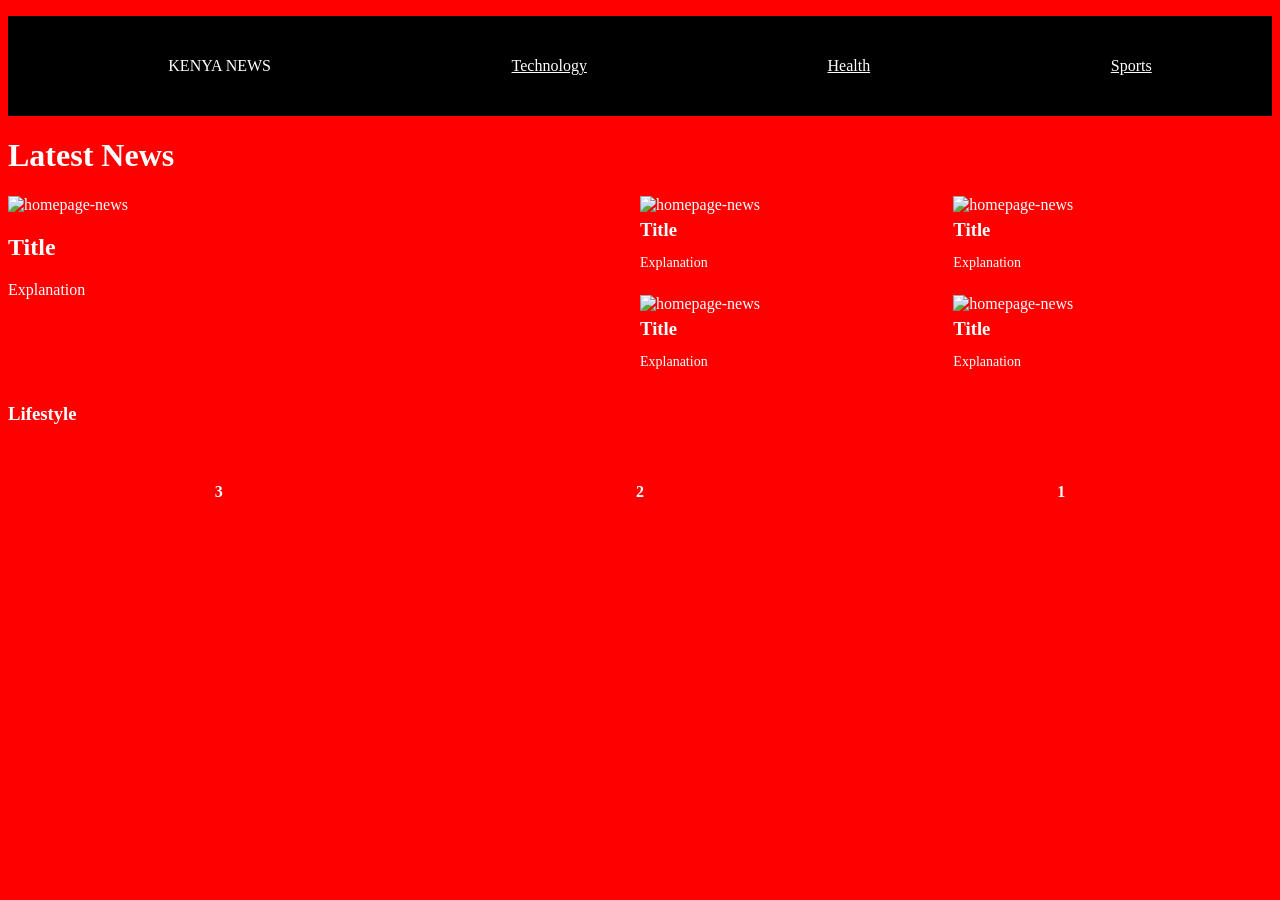
==== index.html @ 8431a71c "fist commit" ====
<!DOCTYPE html>
<html lang="en">
<head>
  <meta charset="UTF-8">
  <meta name="viewport" content="width=device-width, initial-scale=1.0">
  <title>KENYA NEWS </title>
  <link href="styles.css" rel="stylesheet">
</head>
<body>
 
  <nav class="flex">
    <ul>
      <li>KENYA NEWS</li> 
      <a href="technology.html"><li class="tech">Technology</li></a>
      <a href="health.html"><li class="health">Health</li></a>
      <a href='sports.html'><li class="sports">Sports</li></a>
    </ul>
    
  </nav>
  <div></div>
  
  <h1>Latest News</h1>
  <div class="latest">

    <div class="main-news">
      <img src="" alt="homepage-news">
      <h2>Title</h2>
      <p>Explanation</p>
    </div>

    <div class="sideNews">

      <div class="card">
        <img src="" alt="homepage-news">
        <h3>Title</h3>
        <p>Explanation</p>
      </div>
      <div class="card">
        <img src="" alt="homepage-news">
        <h3>Title</h3>
        <p>Explanation</p>
      </div>
      <div class="card">
        <img src="" alt="homepage-news">
        <h3>Title</h3>
        <p>Explanation</p>
      </div>
      <div class="card">
        <img src="" alt="homepage-news">
        <h3>Title</h3>
        <p>Explanation</p>
      </div>
    </div>

  </div>
  <h3>Lifestyle</h3>
  <div class="lifestyle">
    
    <div class="lifestyle-cards">
      <img src="" alt>
      <h4>3</h4>
    </div>

    <div class="lifestyle-cards">
      <img src="" alt>
      <h4>2</h4>
    </div>

    <div class="lifestyle-cards">
      <img src="" alt>
      <h4>1</h4>
    </div>

  </div>
  <script src="main.js"></script>
</body>
</html>
---- styles.css ----
body {
  color: black;
  background-color: red;
  color: white;
}

.main-news img{
  width: 95%;
}

nav > ul {
  display: flex;
  justify-content: space-around;
  height: 100px;
  align-items: center;
  background-color: black;
  color: white;
}
li {
  list-style-type: none;
}
.latest {
  display: flex;
 justify-content: space-around;
}
.sideNews{
  display: flex;
  flex-wrap: wrap;
  gap: 10px;
}
.card {
  width: 48%;
  
}
.card img{
  width: 100%;
}
.card h3{
  margin: 5px 0;
}
.card p{
  font-size: 14px;
}
.main-news{
  flex: 1;
}
.sideNews{
  flex: 1;
}
a {
  color: white
}
.lifestyle{
  display: flex;
  justify-content: space-around;
 
}
.lifestyle-cards {
  width: 30;
  gap: 10px;
  
}
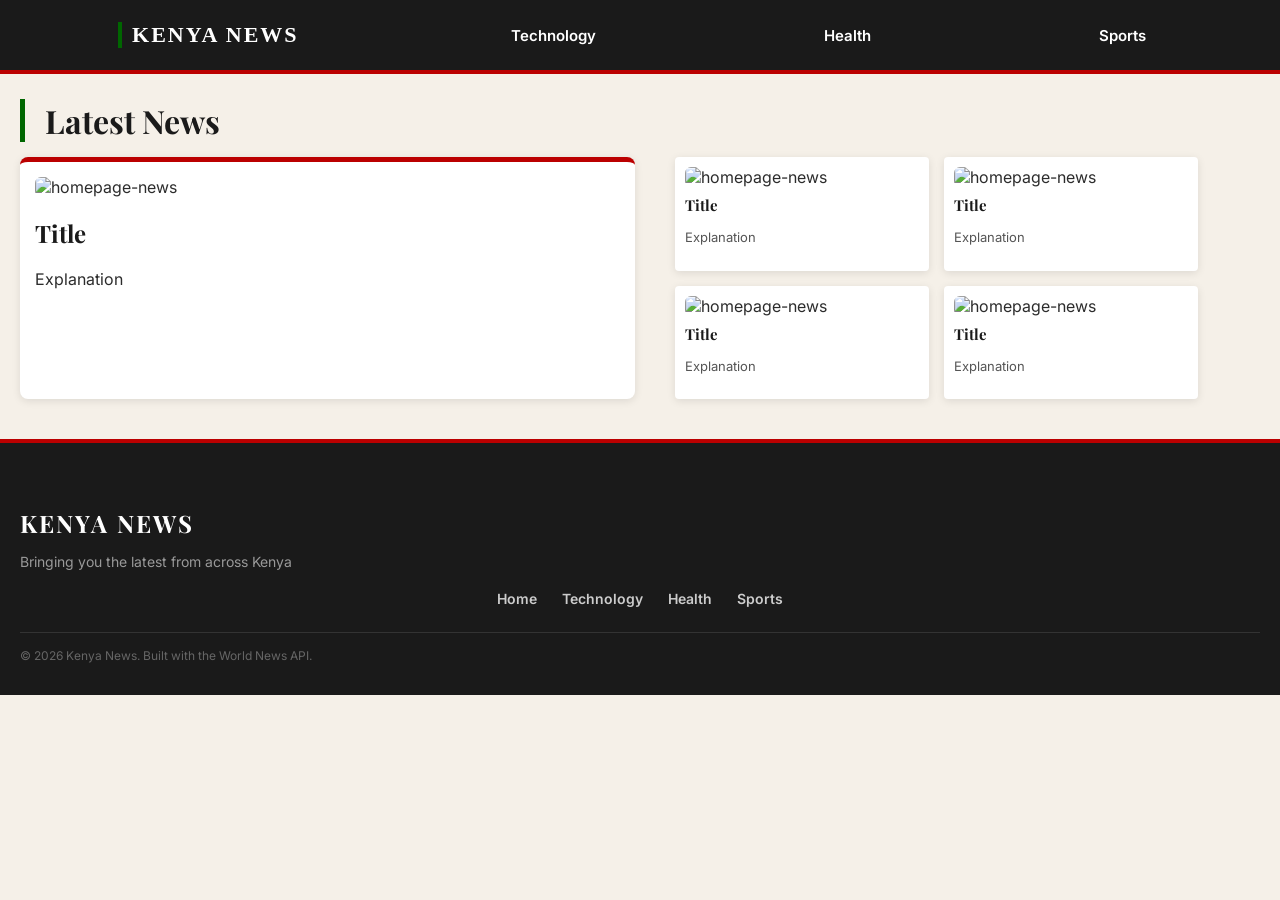
==== commit a55f8eeb: "removes business section, adds animation, changes font-style, add footer section, adds hover styling" ====
--- a/index.html
+++ b/index.html
@@ -4,6 +4,7 @@
   <meta charset="UTF-8">
   <meta name="viewport" content="width=device-width, initial-scale=1.0">
   <title>KENYA NEWS </title>
+  <link href="https://fonts.googleapis.com/css2?family=Inter:wght@400;600&family=Playfair+Display:wght@700&display=swap" rel="stylesheet">
   <link href="styles.css" rel="stylesheet">
 </head>
 <body>
@@ -53,7 +54,7 @@
     </div>
 
   </div>
-  <h3>Lifestyle</h3>
+  <!-- <h3>Business</h3>
   <div class="lifestyle">
     
     <div class="lifestyle-cards">
@@ -71,7 +72,20 @@
       <h4>1</h4>
     </div>
 
-  </div>
+  </div> -->
+  <footer>
+    <div class="footer-content">
+      <p class="footer-brand">KENYA NEWS</p>
+      <p class="footer-tagline">Bringing you the latest from across Kenya</p>
+      <div class="footer-links">
+        <a href="index.html">Home</a>
+        <a href="technology.html">Technology</a>
+        <a href="health.html">Health</a>
+        <a href="sports.html">Sports</a>
+      </div>
+      <p class="footer-copy">© 2026 Kenya News. Built with the World News API.</p>
+    </div>
+  </footer>
   <script src="main.js"></script>
 </body>
 </html>
--- a/styles.css
+++ b/styles.css
@@ -1,62 +1,162 @@
 body {
-  color: black;
-  background-color: red;
-  color: white;
+  background-color: #F5F0E8;
+  color: #2C2C2C;
+  font-family: 'Inter', sans-serif;
+  margin: 0;
+  padding: 0;
 }
 
 .main-news img{
-  width: 95%;
+  width: 100%;
+  height: 280px;
+  object-fit: cover;
+  border-radius: 6px;
+  cursor: pointer;
+}
+h1, h2 {
+  font-family: 'Playfair Display', serif;
+  color: #1A1A1A;
+}
+h1 {
+  padding-left: 20px;
+  border-left: 5px solid #006600;
+  margin: 25px 20px 15px 20px;
+}
+nav > ul {
+  margin: 0;
+  padding: 0 20px;
+  display: flex;
+  justify-content: space-around;
+  height: 70px;
+  align-items: center;
+  background-color: #1A1A1A;
+  color: white;
+  font-family: 'Inter', sans-serif;
+  border-bottom: 4px solid #BB0000;
+}
+nav > ul > li:first-child {
+  font-family : 'Playful Display', serif;
+  font-size: 22px;
+  font-weight: 700;
+  letter-spacing: 2px;
+  border-left: 4px solid #006600;
+  padding-left: 10px;
 }
 
-nav > ul {
-  display: flex;
-  justify-content: space-around;
-  height: 100px;
-  align-items: center;
-  background-color: black;
-  color: white;
-}
 li {
   list-style-type: none;
 }
+nav a {
+  color: white;
+  text-decoration: none;
+  font-size: 15px;
+  font-weight: 600;
+  padding: 8px 16px;
+  border-radius: 4px;
+  transition: background-color 0.3s ease;
+}
+nav a:hover {
+  background-color: #BB0000;
+}
 .latest {
   display: flex;
- justify-content: space-around;
+ justify-content: space-between;
+ gap: 20px;
+ padding: 0 20px;
+ margin-bottom: 30px;
 }
 .sideNews{
   display: flex;
   flex-wrap: wrap;
-  gap: 10px;
+  gap: 15px;
+  flex: 1;
+  padding-left: 20px;
 }
 .card {
-  width: 48%;
-  
+  width: 40%;
+  background-color: white;
+  border-radius: 4px;
+  padding: 10px;
+  box-shadow: 0 2px 8px rgba(0, 0, 0, 0.1);
+  transition: transform 0.3s ease, box-shadow 0.3s ease;
+  cursor: pointer;
+}
+.card:hover {
+  transform: translateY(-4px);
+  box-shadow: 0 6px 16px rgba(0, 0, 0, 0.15);
 }
 .card img{
   width: 100%;
+  height: 120px;
+  object-fit: cover;
+  border-radius: 6px;
+  cursor: pointer;
 }
-.card h3{
-  margin: 5px 0;
+.card h3 {
+  margin: 8px 0 4px 0;
+  font-family: 'Playfair Display', serif;
+  font-size: 15px;
+  color: #1A1A1A;
 }
-.card p{
-  font-size: 14px;
+.card p {
+  font-size: 13px;
+  color: #555555;
+  line-height: 1.5;
 }
 .main-news{
   flex: 1;
+  background-color: white;
+  border-radius: 8px;
+  padding: 15px;
+  border-top: 5px solid #BB0000;
+  box-shadow: 0 2px 8px rgba(0, 0, 0, 0.1);
 }
-.sideNews{
+/* .sideNews{
   flex: 1;
-}
+} */
 a {
   color: white
 }
-.lifestyle{
+footer {
+  background-color: #1A1A1A;
+  color: white;
+  margin-top: 40px;
+  padding: 40px 20px 20px 20px;
+  border-top: 4px solid #BB0000;
+}
+.footer-brand {
+  font-family: 'Playfair Display', serif;
+  font-size: 24px;
+  font-weight: 700;
+  letter-spacing: 2px;
+  margin-bottom: 5px;
+  color: white;
+}
+.footer-tagline {
+  color: #999999;
+  font-size: 14px;
+  margin-bottom: 20px;
+}
+.footer-links {
   display: flex;
-  justify-content: space-around;
- 
+  justify-content: center;
+  gap: 25px;
+  margin-bottom: 25px;
 }
-.lifestyle-cards {
-  width: 30;
-  gap: 10px;
-  
+.footer-links a {
+  color: #CCCCCC;
+  text-decoration: none;
+  font-size: 14px;
+  font-weight: 600;
+  transition: color 0.3s ease;
+}
+.footer-links a:hover {
+  color: #BB0000;
+}
+.footer-copy {
+  color: #666666;
+  font-size: 12px;
+  margin-top: 10px;
+  border-top: 1px solid #333333;
+  padding-top: 15px;
 }
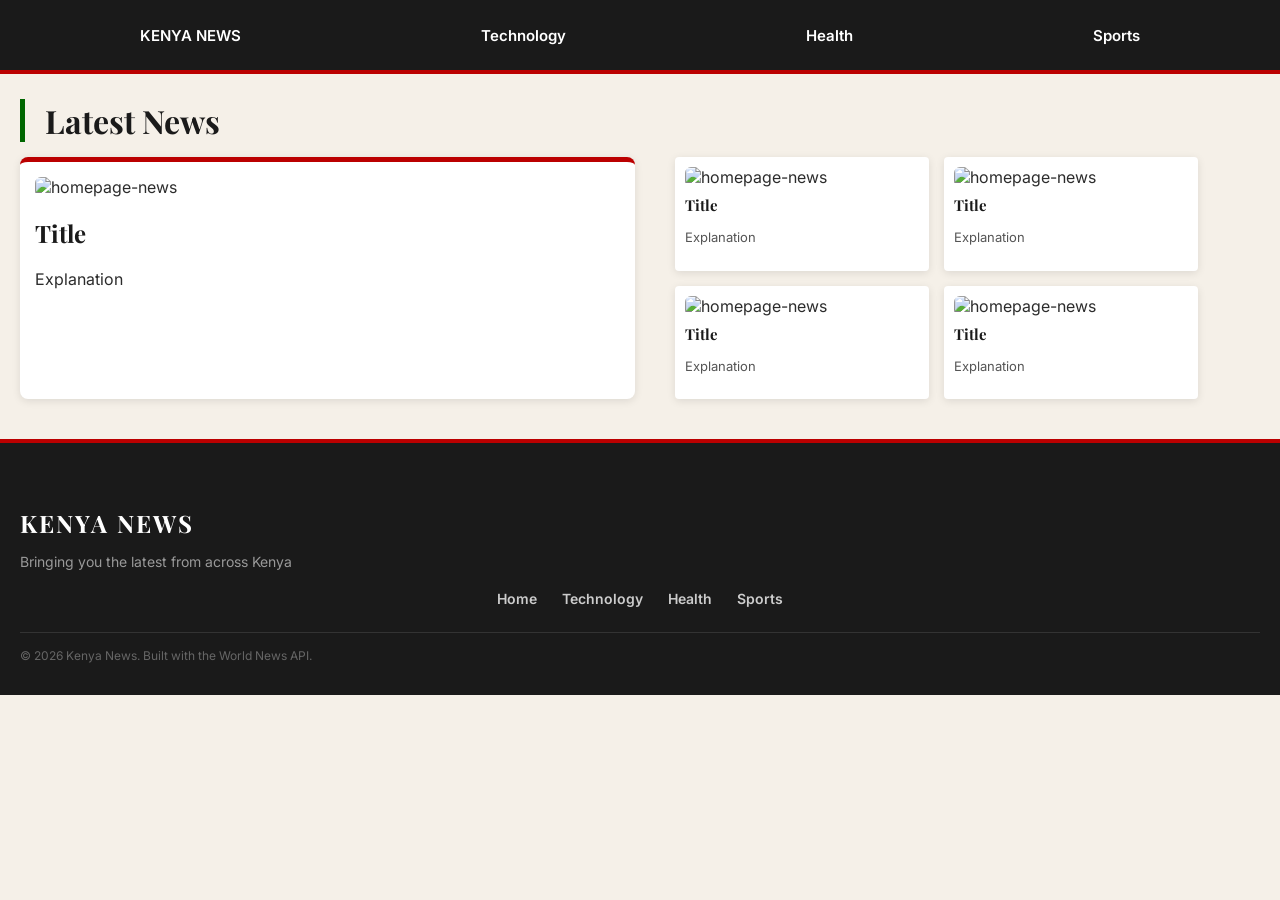
==== commit 798e1296: "Modiifies pathname by adding / to allow requests during deployment , modifies readme.md file and mak" ====
--- a/index.html
+++ b/index.html
@@ -11,7 +11,7 @@
  
   <nav class="flex">
     <ul>
-      <li>KENYA NEWS</li> 
+      <a href="index.html"><li class="home">KENYA NEWS</li></a>
       <a href="technology.html"><li class="tech">Technology</li></a>
       <a href="health.html"><li class="health">Health</li></a>
       <a href='sports.html'><li class="sports">Sports</li></a>
--- a/styles.css
+++ b/styles.css
@@ -159,4 +159,24 @@
   margin-top: 10px;
   border-top: 1px solid #333333;
   padding-top: 15px;
+}
+
+@media (max-width: 768px){
+  .latest {
+    flex-direction: column;
+    padding: 0 20px;
+  }
+  .sideNews {
+    padding-left: 0;
+  }
+  .card {
+    width: 100%;
+  }
+  nav > ul {
+    flex-wrap: wrap;
+    height: auto;
+  }
+  h1 {
+    font-size: 22px;
+  }
 }
